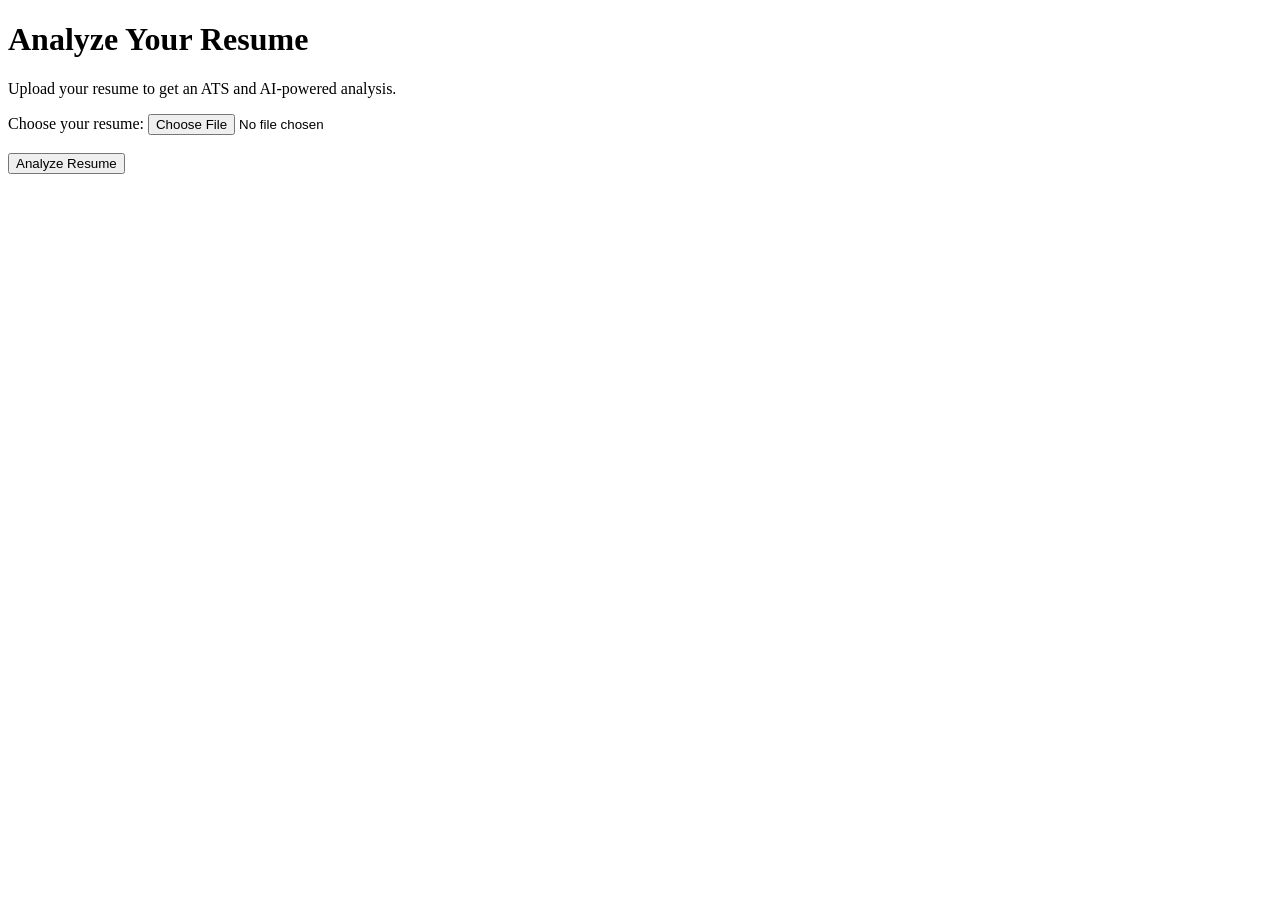
==== src/main/webapp/upload.html @ 9877acb9 "day 2: Add resume upload flow" ====
<!DOCTYPE html>
<html lang="en">
<head>
    <meta charset="UTF-8">
    <meta name="viewport" content="width=device-width, initial-scale=1.0">
    <title>CareerBoostAI - Upload Resume</title>
</head>

<body>

<h1>Analyze Your Resume</h1>

<p>Upload your resume to get an ATS and AI-powered analysis.</p>

<form action="analyze" method="post" enctype="multipart/form-data">

    <label for="resume">Choose your resume:</label>

    <input type="file"
           id="resume"
           name="resume"
           accept=".pdf,.doc,.docx"
           required>

    <br><br>

    <button type="submit">
        Analyze Resume
    </button>

</form>

</body>
</html>
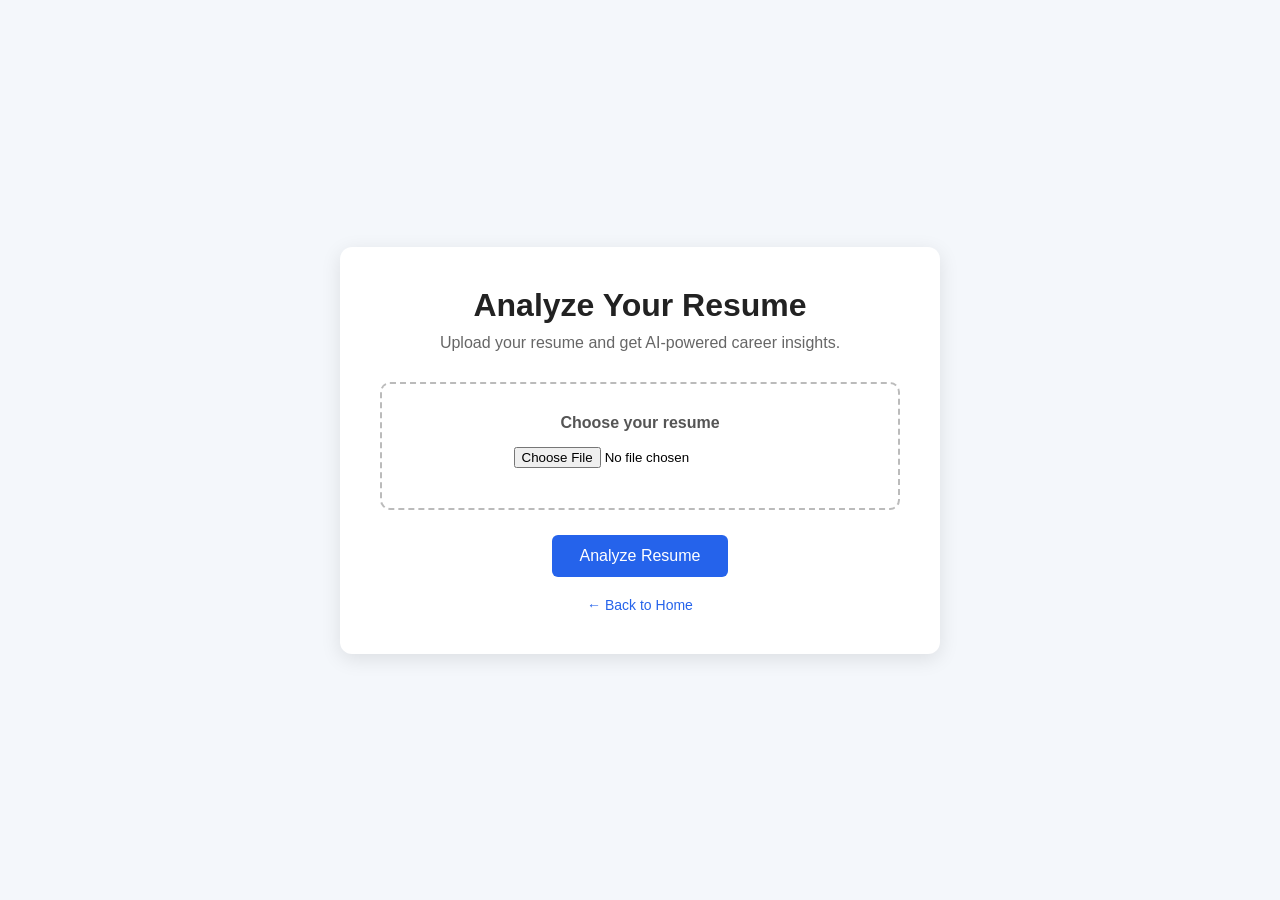
==== commit 734500f7: "Add resume text extraction and basic ATS analysis" ====
--- a/src/main/webapp/upload.html
+++ b/src/main/webapp/upload.html
@@ -3,32 +3,123 @@
 <head>
     <meta charset="UTF-8">
     <meta name="viewport" content="width=device-width, initial-scale=1.0">
-    <title>CareerBoostAI - Upload Resume</title>
+
+    <title>CareerBoostAI - Resume Analyzer</title>
+
+    <style>
+        * {
+            box-sizing: border-box;
+            margin: 0;
+            padding: 0;
+            font-family: Arial, sans-serif;
+        }
+
+        body {
+            background: #f4f7fb;
+            min-height: 100vh;
+            display: flex;
+            justify-content: center;
+            align-items: center;
+        }
+
+        .container {
+            background: white;
+            width: 90%;
+            max-width: 600px;
+            padding: 40px;
+            border-radius: 12px;
+            box-shadow: 0 5px 20px rgba(0, 0, 0, 0.1);
+            text-align: center;
+        }
+
+        h1 {
+            color: #222;
+            margin-bottom: 10px;
+        }
+
+        .subtitle {
+            color: #666;
+            margin-bottom: 30px;
+        }
+
+        .upload-box {
+            border: 2px dashed #bbb;
+            border-radius: 10px;
+            padding: 30px;
+            margin-bottom: 25px;
+        }
+
+        .upload-box p {
+            margin-bottom: 15px;
+            color: #555;
+        }
+
+        input[type="file"] {
+            margin-bottom: 10px;
+        }
+
+        button {
+            background: #2563eb;
+            color: white;
+            border: none;
+            padding: 12px 28px;
+            border-radius: 6px;
+            font-size: 16px;
+            cursor: pointer;
+        }
+
+        button:hover {
+            background: #1d4ed8;
+        }
+
+        .back {
+            display: inline-block;
+            margin-top: 20px;
+            color: #2563eb;
+            text-decoration: none;
+            font-size: 14px;
+        }
+
+        .back:hover {
+            text-decoration: underline;
+        }
+    </style>
 </head>
 
 <body>
 
-<h1>Analyze Your Resume</h1>
+<div class="container">
 
-<p>Upload your resume to get an ATS and AI-powered analysis.</p>
+    <h1>Analyze Your Resume</h1>
 
-<form action="analyze" method="post" enctype="multipart/form-data">
+    <p class="subtitle">
+        Upload your resume and get AI-powered career insights.
+    </p>
 
-    <label for="resume">Choose your resume:</label>
+    <form action="analyze" method="post" enctype="multipart/form-data">
 
-    <input type="file"
-           id="resume"
-           name="resume"
-           accept=".pdf,.doc,.docx"
-           required>
+        <div class="upload-box">
 
-    <br><br>
+            <p><strong>Choose your resume</strong></p>
 
-    <button type="submit">
-        Analyze Resume
-    </button>
+            <input type="file"
+                   name="resume"
+                   accept=".pdf,.doc,.docx"
+                   required>
 
-</form>
+        </div>
+
+        <button type="submit">
+            Analyze Resume
+        </button>
+
+    </form>
+
+    <a href="index.html" class="back">
+        ← Back to Home
+    </a>
+
+</div>
 
 </body>
 </html>
